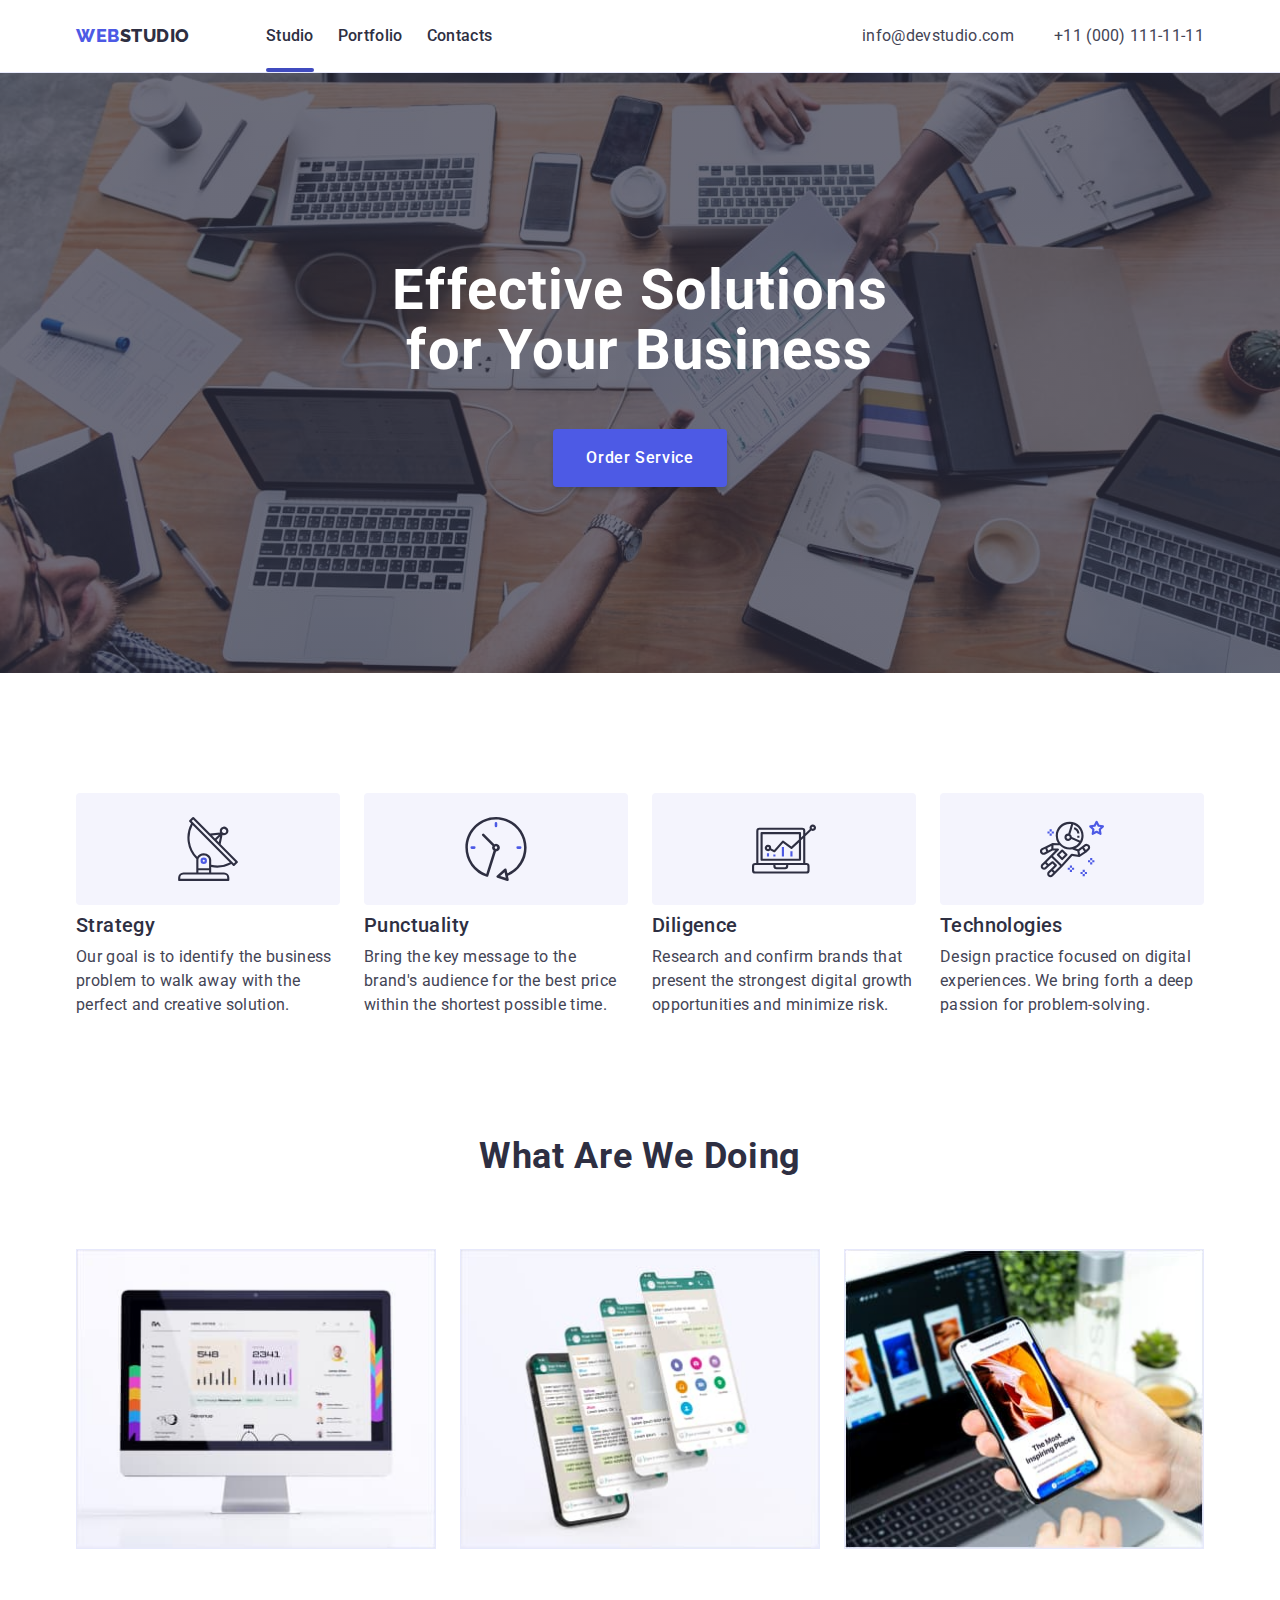
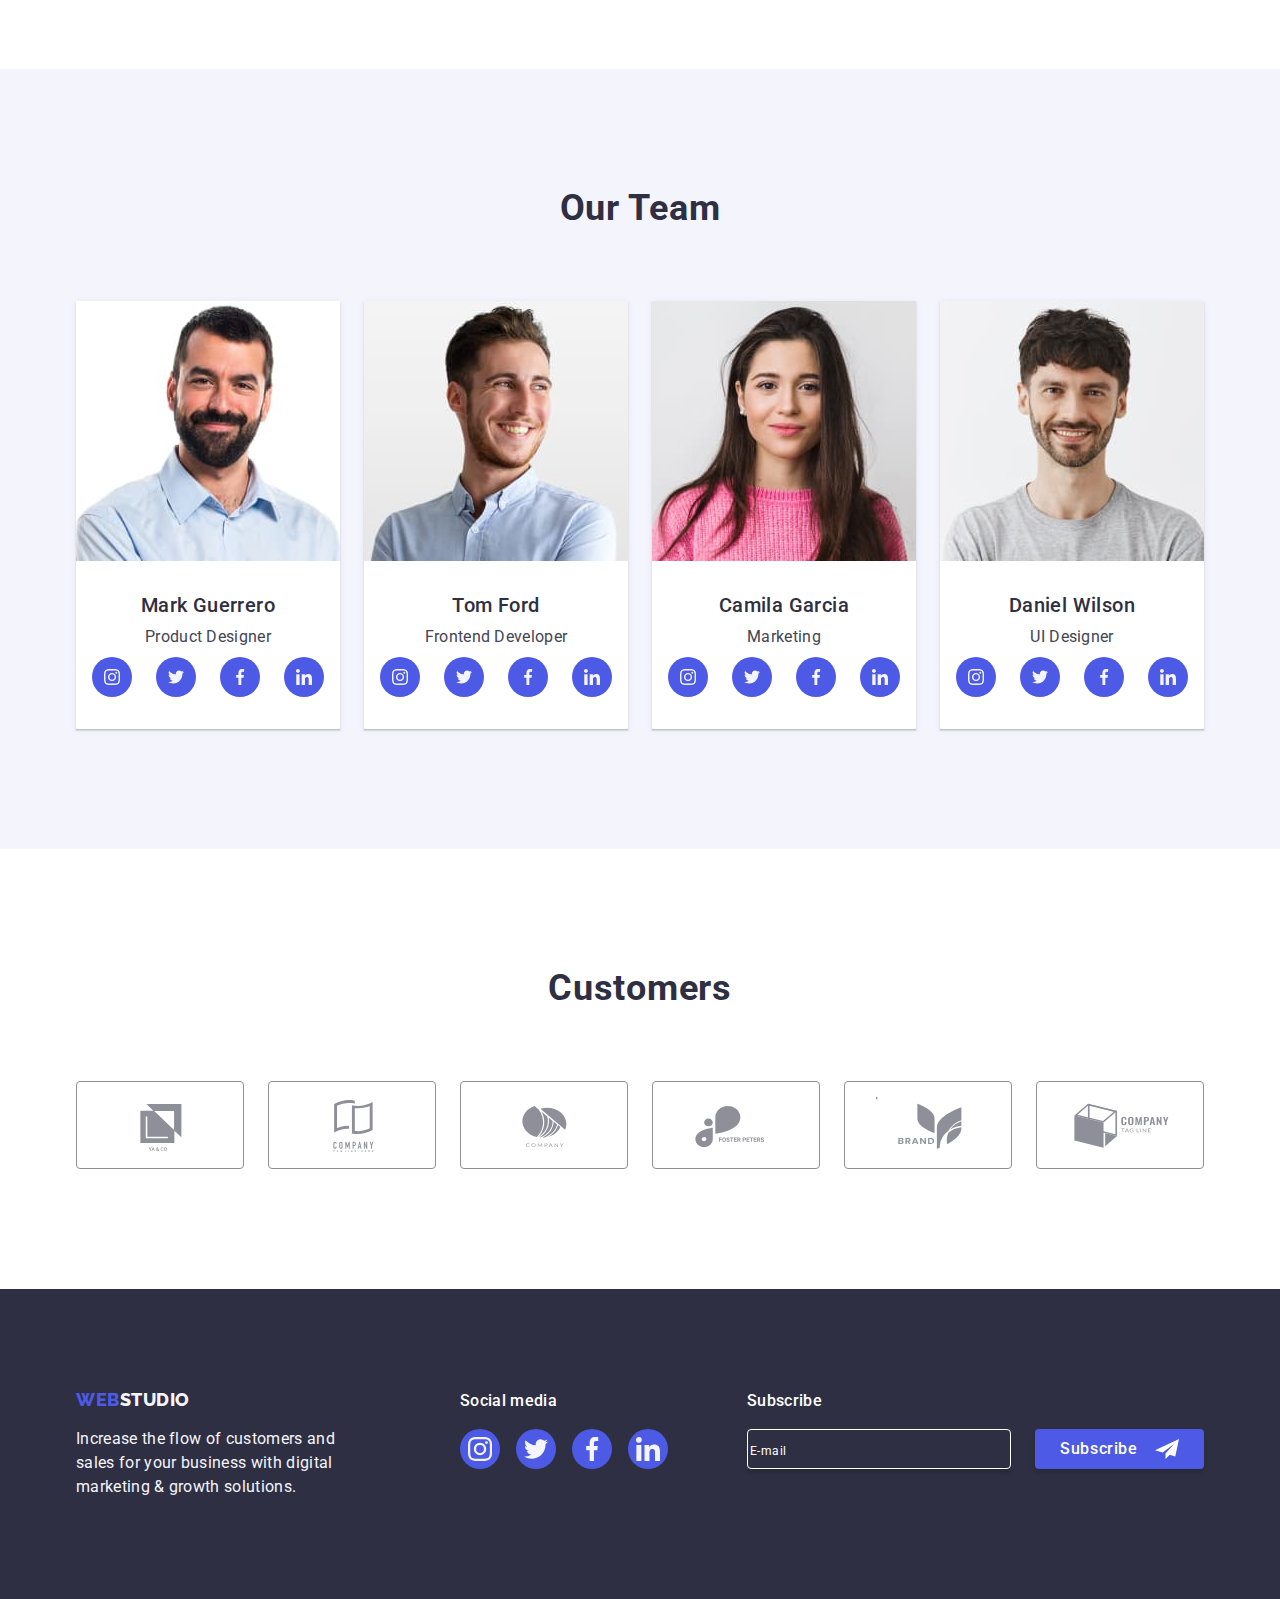
==== index.html @ f4c7390f "done modal and footer form" ====
<!DOCTYPE html>
<html lang="en">
  <head>
    <meta charset="UTF-8" />
    <meta http-equiv="X-UA-Compatible" content="IE=edge" />
    <meta name="viewport" content="width=device-width, initial-scale=1.0" />
    <title>Webstudio</title>
    <link rel="preconnect" href="https://fonts.googleapis.com" />
    <link rel="preconnect" href="https://fonts.gstatic.com" crossorigin />
    <link
      href="https://fonts.googleapis.com/css2?family=Raleway:wght@800&family=Roboto:wght@400;500;700;900&display=swap"
      rel="stylesheet"
    />
    <link
      rel="stylesheet"
      href="https://cdnjs.cloudflare.com/ajax/libs/modern-normalize/2.0.0/modern-normalize.min.css"
    />
    <link rel="stylesheet" href="./css/styles.css" />
  </head>
  <body>
    <!-- Header -->
    <header class="header">
      <div class="container page-header">
        <nav class="header-nav">
          <a class="logo link" href="./index.html"
            >Web<span class="studio-header-logo">Studio</span></a
          >
          <ul class="list header-list">
            <li class="item">
              <a class="header-link current-link-page link" href="./index.html"
                >Studio</a
              >
            </li>
            <li class="item">
              <a class="header-link link" href="./portfolio.html">Portfolio</a>
            </li>
            <li class="item">
              <a class="header-link link" href="">Contacts</a>
            </li>
          </ul>
        </nav>
        <address>
          <ul class="list address-list">
            <li class="item">
              <a class="address-link link" href="mailto:info@devstudio.com"
                >info@devstudio.com</a
              >
            </li>
            <li class="item">
              <a class="address-link link" href="tel:+110001111111"
                >+11 (000) 111-11-11</a
              >
            </li>
          </ul>
        </address>
      </div>
    </header>
    <main>
      <!-- Hero -->
      <section class="hero overlay">
        <div class="container">
          <h1 class="hero-title">Effective Solutions for Your Business</h1>
          <button class="hero-btn" type="button" data-modal-open>
            Order Service
          </button>
        </div>
      </section>

      <!-- Our ADVANTAGES -->

      <section class="section">
        <div class="container">
          <h2 class="visually-hidden">Our advantages</h2>
          <ul class="advantages-list list">
            <li class="item">
              <div class="item-icon-advantages">
                <svg class="icon-advantages" width="64" height="64">
                  <use href="./images/svg/symbol-defs.svg#antenna-1"></use>
                </svg>
              </div>
              <h3 class="third-title">Strategy</h3>
              <p class="secondary-text">
                Our goal is to identify the business problem to walk away with
                the perfect and creative solution.
              </p>
            </li>
            <li class="item">
              <div class="item-icon-advantages">
                <svg class="icon-advantages" width="64" height="64">
                  <use href="./images/svg/symbol-defs.svg#clock-2"></use>
                </svg>
              </div>
              <h3 class="third-title">Punctuality</h3>
              <p class="secondary-text">
                Bring the key message to the brand's audience for the best price
                within the shortest possible time.
              </p>
            </li>
            <li class="item">
              <div class="item-icon-advantages">
                <svg class="icon-advantages" width="64" height="64">
                  <use href="./images/svg/symbol-defs.svg#diagram-3"></use>
                </svg>
              </div>
              <h3 class="third-title">Diligence</h3>
              <p class="secondary-text">
                Research and confirm brands that present the strongest digital
                growth opportunities and minimize risk.
              </p>
            </li>
            <li class="item">
              <div class="item-icon-advantages">
                <svg class="icon-advantages" width="64" height="64">
                  <use href="./images/svg/symbol-defs.svg#astronaut-4"></use>
                </svg>
              </div>
              <h3 class="third-title">Technologies</h3>
              <p class="secondary-text">
                Design practice focused on digital experiences. We bring forth a
                deep passion for problem-solving.
              </p>
            </li>
          </ul>
        </div>
      </section>
      <!-- What are we doing -->
      <section class="section doing">
        <div class="container">
          <h2 class="second-title">What are we doing</h2>
          <ul class="list doing-list">
            <li class="item">
              <img
                src="./images/img-1.jpg"
                alt="Computer"
                width="360"
                height="300"
              />
            </li>
            <li class="item">
              <img
                src="./images/img-2.jpg"
                alt="Phone"
                width="360"
                height="300"
              />
            </li>
            <li class="item">
              <img
                src="./images/img-3.jpg"
                alt="Synchronization"
                width="360"
                height="300"
              />
            </li>
          </ul>
        </div>
      </section>

      <!-- Our TEAM -->

      <section class="team section">
        <div class="container">
          <h2 class="second-title">Our Team</h2>
          <ul class="list team-list">
            <li class="item">
              <img
                src="./images/mark-guerrero.jpg"
                alt="Mark Guerrero"
                width="264"
                height="260"
              />
              <div class="team-img-text">
                <h3 class="third-title">Mark Guerrero</h3>
                <p class="secondary-text">Product Designer</p>

                <!-- ====== Icons SOCIAL-MEDIA -->

                <ul class="list-sm-icon list">
                  <li class="item-sm-icon">
                    <a
                      class="link-sm-icon"
                      href=""
                      rel="noopener noreferrer nofollow"
                    >
                      <svg class="sm-icon" width="16" height="16">
                        <use
                          href="./images/svg/symbol-defs.svg#instagram"
                        ></use>
                      </svg>
                    </a>
                  </li>
                  <li class="item-sm-icon">
                    <a
                      class="link-sm-icon"
                      href=""
                      rel="noopener noreferrer nofollow"
                    >
                      <svg class="sm-icon" width="16" height="16">
                        <use href="./images/svg/symbol-defs.svg#twitter"></use>
                      </svg>
                    </a>
                  </li>
                  <li class="item-sm-icon">
                    <a
                      class="link-sm-icon"
                      href=""
                      rel="noopener noreferrer nofollow"
                    >
                      <svg class="sm-icon" width="16" height="16">
                        <use href="./images/svg/symbol-defs.svg#facebook"></use>
                      </svg>
                    </a>
                  </li>
                  <li class="item-sm-icon">
                    <a
                      class="link-sm-icon"
                      href=""
                      rel="noopener noreferrer nofollow"
                    >
                      <svg class="sm-icon" width="16" height="16">
                        <use href="./images/svg/symbol-defs.svg#linkedin"></use>
                      </svg>
                    </a>
                  </li>
                </ul>
              </div>
            </li>

            <!-- ====== Icons SOCIAL-MEDIA -->

            <li class="item">
              <img
                src="./images/tom-ford.jpg"
                alt="Tom Ford"
                width="264"
                height="260"
              />
              <div class="team-img-text">
                <h3 class="third-title">Tom Ford</h3>
                <p class="secondary-text">Frontend Developer</p>
                <ul class="list-sm-icon list">
                  <li class="item-sm-icon">
                    <a
                      class="link-sm-icon"
                      href=""
                      rel="noopener noreferrer nofollow"
                    >
                      <svg class="sm-icon" width="16" height="16">
                        <use
                          href="./images/svg/symbol-defs.svg#instagram"
                        ></use>
                      </svg>
                    </a>
                  </li>
                  <li class="item-sm-icon">
                    <a
                      class="link-sm-icon"
                      href=""
                      rel="noopener noreferrer nofollow"
                    >
                      <svg class="sm-icon" width="16" height="16">
                        <use href="./images/svg/symbol-defs.svg#twitter"></use>
                      </svg>
                    </a>
                  </li>
                  <li class="item-sm-icon">
                    <a
                      class="link-sm-icon"
                      href=""
                      rel="noopener noreferrer nofollow"
                    >
                      <svg class="sm-icon" width="16" height="16">
                        <use href="./images/svg/symbol-defs.svg#facebook"></use>
                      </svg>
                    </a>
                  </li>
                  <li class="item-sm-icon">
                    <a
                      class="link-sm-icon"
                      href=""
                      rel="noopener noreferrer nofollow"
                    >
                      <svg class="sm-icon" width="16" height="16">
                        <use href="./images/svg/symbol-defs.svg#linkedin"></use>
                      </svg>
                    </a>
                  </li>
                </ul>
              </div>
            </li>
            <li class="item">
              <img
                src="./images/camila-garcia.jpg"
                alt="Camila Garcia"
                width="264"
                height="260"
              />
              <div class="team-img-text">
                <h3 class="third-title">Camila Garcia</h3>
                <p class="secondary-text">Marketing</p>
                <ul class="list-sm-icon list">
                  <li class="item-sm-icon">
                    <a
                      class="link-sm-icon"
                      href=""
                      rel="noopener noreferrer nofollow"
                    >
                      <svg class="sm-icon" width="16" height="16">
                        <use
                          href="./images/svg/symbol-defs.svg#instagram"
                        ></use>
                      </svg>
                    </a>
                  </li>
                  <li class="item-sm-icon">
                    <a
                      class="link-sm-icon"
                      href=""
                      rel="noopener noreferrer nofollow"
                    >
                      <svg class="sm-icon" width="16" height="16">
                        <use href="./images/svg/symbol-defs.svg#twitter"></use>
                      </svg>
                    </a>
                  </li>
                  <li class="item-sm-icon">
                    <a
                      class="link-sm-icon"
                      href=""
                      rel="noopener noreferrer nofollow"
                    >
                      <svg class="sm-icon" width="16" height="16">
                        <use href="./images/svg/symbol-defs.svg#facebook"></use>
                      </svg>
                    </a>
                  </li>
                  <li class="item-sm-icon">
                    <a
                      class="link-sm-icon"
                      href=""
                      rel="noopener noreferrer nofollow"
                    >
                      <svg class="sm-icon" width="16" height="16">
                        <use href="./images/svg/symbol-defs.svg#linkedin"></use>
                      </svg>
                    </a>
                  </li>
                </ul>
              </div>
            </li>
            <li class="item">
              <img
                src="./images/daniel-wilson.jpg"
                alt="Daniel Wilson"
                width="264"
                height="260"
              />
              <div class="team-img-text">
                <h3 class="third-title">Daniel Wilson</h3>
                <p class="secondary-text">UI Designer</p>
                <ul class="list-sm-icon list">
                  <li class="item-sm-icon">
                    <a
                      class="link-sm-icon"
                      href=""
                      rel="noopener noreferrer nofollow"
                    >
                      <svg class="sm-icon" width="16" height="16">
                        <use
                          href="./images/svg/symbol-defs.svg#instagram"
                        ></use>
                      </svg>
                    </a>
                  </li>
                  <li class="item-sm-icon">
                    <a
                      class="link-sm-icon"
                      href=""
                      rel="noopener noreferrer nofollow"
                    >
                      <svg class="sm-icon" width="16" height="16">
                        <use href="./images/svg/symbol-defs.svg#twitter"></use>
                      </svg>
                    </a>
                  </li>
                  <li class="item-sm-icon">
                    <a
                      class="link-sm-icon"
                      href=""
                      rel="noopener noreferrer nofollow"
                    >
                      <svg class="sm-icon" width="16" height="16">
                        <use href="./images/svg/symbol-defs.svg#facebook"></use>
                      </svg>
                    </a>
                  </li>
                  <li class="item-sm-icon">
                    <a
                      class="link-sm-icon"
                      href=""
                      rel="noopener noreferrer nofollow"
                    >
                      <svg class="sm-icon" width="16" height="16">
                        <use href="./images/svg/symbol-defs.svg#linkedin"></use>
                      </svg>
                    </a>
                  </li>
                </ul>
              </div>
            </li>
          </ul>
        </div>
      </section>
    </main>

    <!-- Customers -->

    <section class="section">
      <div class="container">
        <h2 class="second-title">Customers</h2>
        <ul class="list-icon-customers list">
          <li class="item-icon-customer">
            <a
              href=""
              class="link-icon-customer"
              rel="noopener noreferrer nofollow"
            >
              <svg class="icon-customer" width="104" height="56">
                <use href="./images/svg/symbol-defs.svg#client-1"></use>
              </svg>
            </a>
          </li>
          <li class="item-icon-customer">
            <a
              href=""
              class="link-icon-customer"
              rel="noopener noreferrer nofollow"
            >
              <svg class="icon-customer" width="104" height="56">
                <use href="./images/svg/symbol-defs.svg#client-2"></use>
              </svg>
            </a>
          </li>
          <li class="item-icon-customer">
            <a
              href=""
              class="link-icon-customer"
              rel="noopener noreferrer nofollow"
            >
              <svg class="icon-customer" width="104" height="56">
                <use href="./images/svg/symbol-defs.svg#client-3"></use>
              </svg>
            </a>
          </li>
          <li class="item-icon-customer">
            <a
              href=""
              class="link-icon-customer"
              rel="noopener noreferrer nofollow"
            >
              <svg class="icon-customer" width="104" height="56">
                <use href="./images/svg/symbol-defs.svg#client-4"></use>
              </svg>
            </a>
          </li>
          <li class="item-icon-customer">
            <a
              href=""
              class="link-icon-customer"
              rel="noopener noreferrer nofollow"
            >
              <svg class="icon-customer" width="104" height="56">
                <use href="./images/svg/symbol-defs.svg#client-5"></use>
              </svg>
            </a>
          </li>
          <li class="item-icon-customer">
            <a
              href=""
              class="link-icon-customer"
              rel="noopener noreferrer nofollow"
            >
              <svg class="icon-customer" width="104" height="56">
                <use href="./images/svg/symbol-defs.svg#client-6"></use>
              </svg>
            </a>
          </li>
        </ul>
      </div>
    </section>

    <!-- Footer -->
    <footer class="footer">
      <div class="container social-media">
        <div>
          <a class="logo link logo-footer" href="./index.html"
            >Web<span class="studio-footer-logo">Studio</span>
          </a>
          <p class="footer-text">
            Increase the flow of customers and sales for your business with
            digital marketing & growth solutions.
          </p>
        </div>
        <div class="sm-container">
          <p class="footer-subtitle-text">Social media</p>
          <ul class="list-sm-icon list-footer-sm list">
            <li class="item-sm-icon">
              <a
                class="link-sm-icon link-footer-sm"
                href=""
                rel="noopener noreferrer nofollow"
              >
                <svg class="sm-icon" width="24" height="24">
                  <use href="./images/svg/symbol-defs.svg#instagram"></use>
                </svg>
              </a>
            </li>
            <li class="item-sm-icon">
              <a
                class="link-sm-icon link-footer-sm"
                href=""
                rel="noopener noreferrer nofollow"
              >
                <svg class="sm-icon" width="24" height="24">
                  <use href="./images/svg/symbol-defs.svg#twitter"></use>
                </svg>
              </a>
            </li>
            <li class="item-sm-icon">
              <a
                class="link-sm-icon link-footer-sm"
                href=""
                rel="noopener noreferrer nofollow"
              >
                <svg class="sm-icon" width="24" height="24">
                  <use href="./images/svg/symbol-defs.svg#facebook"></use>
                </svg>
              </a>
            </li>
            <li class="item-sm-icon">
              <a
                class="link-sm-icon link-footer-sm"
                href=""
                rel="noopener noreferrer nofollow"
              >
                <svg class="sm-icon" width="24" height="24">
                  <use href="./images/svg/symbol-defs.svg#linkedin"></use>
                </svg>
              </a>
            </li>
          </ul>
        </div>
        <div class="container-footer-form">
          <p class="footer-subtitle-text">Subscribe</p>
          <form class="footer-form">
            <input
              class="footer-email-field"
              type="mail"
              name="mail"
              placeholder="E-mail"
              autofocus
            />
            <button class="btn-footer" type="submit">
              Subscribe
              <svg class="icon-footer" width="24" height="24">
                <use href="./images/svg/symbol-defs.svg#telegram"></use>
              </svg>
            </button>
          </form>
        </div>
      </div>
    </footer>

    <!-- ===== MODAL WINDOW ===== -->

    <div class="backdrop is-hidden" data-modal>
      <div class="modal-window">
        <button class="close-button" type="button" data-modal-close>
          <svg class="icon-close-button" width="8" height="8">
            <use href="./images/svg/symbol-defs.svg#close-button"></use>
          </svg>
        </button>

        <!-- ===== FORM in Modal window  -->

        <h2 class="modal-title">
          Leave your contacts and we will call you back
        </h2>

        <form class="modal-form">
          <label for="user-name" class="text-modal-form">Name</label>
          <div class="container-field-form">
            <input
              class="field-form"
              type="text"
              name="name"
              id="user-name"
              autofocus
            />
            <svg class="icon-modal-form" width="18" height="24">
              <use href="./images/svg/symbol-defs.svg#name"></use>
            </svg>
          </div>

          <label for="user-phone" class="text-modal-form">Phone</label>
          <div class="container-field-form">
            <input class="field-form" type="tel" name="phone" id="user-phone" />
            <svg class="icon-modal-form" width="18" height="24">
              <use href="./images/svg/symbol-defs.svg#phone"></use>
            </svg>
          </div>

          <label for="user-email" class="text-modal-form">Email</label>
          <div class="container-field-form">
            <input
              class="field-form"
              type="email"
              name="email"
              id="user-email"
            />
            <svg class="icon-modal-form" width="18" height="24">
              <use href="./images/svg/symbol-defs.svg#email"></use>
            </svg>
          </div>

          <label for="user-comment" class="text-modal-form">Comment</label>
          <textarea
            class="field-textarea"
            name="comment"
            id="user-comment"
            placeholder="Text input"
          ></textarea>

          <!-- ===== Checkbox ===== -->

          <div>
            <input type="checkbox" id="conditions" />
            <label class="text-modal-form" for="conditions"
              >I accept the terms and conditions of the
              <a class="policy-link" href="">Privacy Policy</a></label
            >
            <button class="btn-modal-form" type="submit">Send</button>
          </div>
        </form>
      </div>
    </div>

    <!-- ===== MODAL WINDOW ===== -->

    <!-- ===== Script-JS close modal window ===== -->

    <script src="./js/modal.js"></script>
  </body>
</html>
---- css/styles.css ----
:root {
  --color-iris: #4d5ae5;
  --color-ocean: #404bbf;
  --color-navy-blue: #2e2f42;
  --color-green: #31d0aa;
  --color-slate: #434455;
  --color-light-slate: #8e8f99;
  --color-cornflower: #e7e9fc;
  --color-cloud: #f4f4fd;
  --color-navy-blue-modal:rgba(46, 47, 66, 0.40);
  --color-grey: #2e2f42;
  --color-white: #ffffff;
  --color-dairy: #fcfcfc;

  --transition-dur-and-func: 250ms cubic-bezier(0.4, 0, 0.2, 1);
}

/* Сбрасывание стилей */

.link {
  text-decoration: none;
}

.list {
  list-style: none;
}

h1,
h2,
h3,
h4,
p {
  margin-top: 0;
  margin-bottom: 0;
}

ul {
  margin-top: 0;
  margin-bottom: 0;
  padding-left: 0;
}

img {
  display: block;
  width: 100%;
  height: auto;
}

body {
  font-family: Roboto, sans-serif;
  font-size: 16px;
  font-style: normal;
  background-color: var(--color-white);
  color: var(--color-slate);
}

.container {
  width: 1158px;
  padding-left: 15px;
  padding-right: 15px;
  margin-left: auto;
  margin-right: auto;
  /* outline: 2px solid tomato; */
}

.section {
  padding-top: 120px;
  padding-bottom: 120px;
}

/* =============== HEADER =============== */

.header {
  border-bottom: 1px solid var(--color-cornflower);
}

.logo {
  font-size: 18px;
  font-family: Raleway, sans-serif;
  font-weight: 800;
  line-height: 1.17;
  letter-spacing: 0.54px;
  text-transform: uppercase;
  color: var(--color-iris);
}

.studio-header-logo {
  color: var(--color-navy-blue);
}

/* Menu nav, address */
.header-link {
  position: relative;
  display: block;
  padding-top: 24px;
  padding-bottom: 24px;

  font-weight: 500;
  line-height: 1.5;
  letter-spacing: 0.32px;
  color: var(--color-navy-blue);

  transition: color var(--transition-dur-and-func);
}

/* ======Add bottom underline for current page===== */

.current-link-page::after{
  position: absolute;
    left: 0;
    bottom: 0;
  content: '';
  display: block;
  width: 100%;
  height: 4px;
  border-radius: 2px;
  background: var(--color-ocean);

}

/* =====Add bottom underline for current page====== */


.address-link {
  font-style: normal;
  font-weight: 400;
  line-height: 1.5;
  letter-spacing: 0.32px;
  color: inherit;

  transition: color var(--transition-dur-and-func);
}

.header-link:is(:hover, :focus),
.address-link:is(:hover, :focus) {
  color: var(--color-ocean);
}

.page-header {
  display: flex;
  justify-content: space-between;
  align-items: center;
}

.header-nav {
  display: flex;
  align-items: center;
}

.header-list {
  display: flex;
  margin-left: 76px;
  gap: 24px;
}

.address-list {
  display: flex;
}

.address-list > .item + .item {
  margin-left: 40px;
}

/* =============== HERO =============== */

.hero {
  
  padding-top: 188px;
  padding-bottom: 188px;
}

.overlay {
  height: 600px;
  max-width: 1440px;
  margin-left: auto;
  margin-right: auto;

  background-color: var(--color-navy-blue);
  background-image: linear-gradient(rgba(46, 47, 66, 0.70),rgba(46, 47, 66, 0.70)),
    url('../images/people-office.jpg');
  background-repeat: no-repeat;
  background-size: cover;
 
}

.hero-title {
  width: 496px;
  margin-left: auto;
  margin-right: auto;
  margin-bottom: 48px;

  font-size: 56px;
  font-weight: 700;
  line-height: 1.07;
  letter-spacing: 1.12px;
  color: var(--color-white);
  text-align: center;
}

.hero-btn, .btn-modal-form, .btn-footer {
  display: block;
  margin-left: auto;
  margin-right: auto;
  min-width: 169px;
  padding-top: 16px;
  padding-right: 32px;
  padding-bottom: 16px;
  padding-left: 32px;
  border: 1px solid transparent;

  font-weight: 500;
  line-height: 1.5;
  letter-spacing: 0.64px;
  color: var(--color-white);
  cursor: pointer;
  border-radius: 4px;
  background: var(--color-iris);
  box-shadow: 0px 4px 4px 0px rgba(0, 0, 0, 0.15);

  transition: background-color var(--transition-dur-and-func);
}

.hero-btn:is(:hover, :focus), .btn-modal-form:is(:hover, :focus), .btn-footer:is(:hover, :focus) {
  background-color: var(--color-ocean);
}

/* =============== Our ADVANTAGES =============== */

.visually-hidden {
  position: absolute;
  width: 1px;
  height: 1px;
  margin: -1px;
  border: 0;
  padding: 0;
  white-space: nowrap;
  clip-path: inset(100%);
  clip: rect(0 0 0 0);
  overflow: hidden;
}

.third-title {
  margin-bottom: 8px;

  font-size: 20px;
  font-weight: 500;
  line-height: 1.2;
  letter-spacing: 0.4px;
  color: var(--color-navy-blue);
}

.secondary-text, .footer-text {
  font-weight: 400;
  line-height: 1.5;
  letter-spacing: 0.32px;
}


/* Icons advantages */

.item-icon-advantages {
  display: flex;
  justify-content: center;
  align-items: center;
  width: 264px;
  height: 112px;
  margin-bottom: 8px;
  background-color: var(--color-cloud);
  border-radius: 4px;
}


.advantages-list {
  display: flex;
}

.advantages-list > .item {
  flex-basis: calc((100% - 72px) / 4);
}

.advantages-list > .item:not(:last-child) {
  margin-right: 24px;
}

/* =============== WHAT ARE WE DOING =============== */

.second-title {
  margin-bottom: 72px;

  font-size: 36px;
  font-weight: 700;
  line-height: 1.11;
  letter-spacing: 0.72px;
  text-transform: capitalize;
  text-align: center;
  color: var(--color-navy-blue);
}

.doing {
  padding-top: 0px;
}

.doing-list {
  display: flex;
}

.doing-list > .item {
  flex-basis: calc((100% - 48px) / 3);
  border: 1px solid var(--color-cornflower);
}

.doing-list > .item:not(:last-child) {
  margin-right: 24px;
}

/* =============== OUR TEAM =============== */

.team {
  background-color: var(--color-cloud);
}

.team-list {
  display: flex;
}

.team-list > .item {
  flex-basis: calc((100%-72px) / 4);
}

.team-list > .item:not(:last-child) {
  margin-right: 24px;
}

.team-list > .item {
  box-shadow: 0px 2px 1px 0px rgba(46, 47, 66, 0.08), 0px 1px 1px 0px rgba(46, 47, 66, 0.16), 0px 1px 6px 0px rgba(46, 47, 66, 0.08);
}

.team-img-text {
  padding-top: 32px;
  padding-right: 16px;
  padding-bottom: 32px;
  padding-left: 16px;
  text-align: center;

  border-radius: 0px 0px 4px 4px;
  background: var(--color-white);
}



/*======= Icons S0CIAL-MEDIA in Team=========*/

.list-sm-icon {
  display: flex;
  justify-content: center;
  align-items: center;
  gap:24px;
  margin-top: 8px;
 
}

.item-sm-icon {
  width: 40px;
  height: 40px;
  
}

.link-sm-icon {
  display: flex;
  align-items: center;
  justify-content: center;
  width:100%;
  height: 100%;
  border-radius: 50%;
  background-color: var(--color-iris);

  transition: background-color var(--transition-dur-and-func)
 
}

.link-sm-icon:is(:hover, :focus) {
  background-color: var(--color-green);
}


/* =============== CUSTOMERS icons =============== */

.list-icon-customers {
  display: flex;
  justify-content: center;
  gap:24px;
}

.item-icon-customer {
  width: 168px;
  height: 88px;

}

.link-icon-customer {
  display: flex;
  justify-content: center;
  align-items: center;
  width: 100%;
  height: 100%;
  border-radius: 4px;
  border: 1px solid var(--color-light-slate);
  color: var(--color-light-slate);

  transition: border var(--transition-dur-and-func);

}

.icon-customer {
  fill: currentColor;
  transition: fill var(--transition-dur-and-func);
}

.link-icon-customer:is(:hover, :focus) .icon-customer {
  fill:var(--color-ocean);

}

.link-icon-customer:is(:hover, :focus) {
  border: 1px solid var(--color-ocean);

}


/* =============== FOOTER =============== */

.footer {
  padding-top: 100px;
  padding-bottom: 100px;
  background-color: var(--color-navy-blue);
}

.logo-footer {
  display: block;
  margin-bottom: 17px;
}

.studio-footer-logo {
  color: var(--color-cloud);
}

.footer-text {
  width: 264px;
  color: var(--color-cloud);
  margin-right: 0px;
}

/* ======= SM in FOOTER ========== */

.social-media {
  display: flex;
 
}

.sm-container {
  margin-left: 120px;
}

.footer-subtitle-text {
  font-weight: 500;
  line-height: 1.5;
  letter-spacing: 0.32px;
  color: var(--color-white);

}

/* Icons SM in Footer */

.list-footer-sm {
  margin-top: 16px;
  gap:16px;
}

/* ====== FOOTER FORM */

.container-footer-form {
  margin-left: auto;
}
.footer-form {
  display: flex;
  margin-top: 16px;
 
}

.btn-footer {
display: flex;
align-items: center;
justify-content: space-between;

padding-top: 8px;
padding-right: 24px;
padding-bottom: 8px;
padding-left: 24px;

width: 165px;
height: 40px;

}

.footer-email-field {
  width: 264px;
  height: 40px;
  margin-right: 24px;

  color: var(--color-white);
  background-color: var(--color-navy-blue);
  border-radius: 4px;
  border: 1px solid var(--color-white);
  box-shadow: 0px 4px 4px 0px rgba(0, 0, 0, 0.15);
  outline: none;

}

.icon-footer {
 

}



/* =============== PORTFOLIO =============== */

/* Filter buttons */

.portfolio {
  padding-top: 96px;
}

.filter-list {
  display: flex;
  margin-bottom: 72px;
  gap: 24px;
  justify-content: center;
  align-items: center;
}

.filter-btn {
  padding-top: 12px;
  padding-right: 24px;
  padding-bottom: 12px;
  padding-left: 24px;

  font-weight: 500;
  line-height: 1.5;
  letter-spacing: 0.64px;
  color: var(--color-iris);
  background-color: var(--color-cloud);
  border-radius: 4px;
  border: 1px solid var(--color-cornflower);
  cursor: pointer;

  transition: color var(--transition-dur-and-func), background-color var(--transition-dur-and-func), border-color var(--transition-dur-and-func), box-shadow var(--transition-dur-and-func);
}

.filter-btn:is(:hover, :focus) {
  color: var(--color-white);
  background-color: var(--color-ocean);
  border-color: transparent;
  box-shadow: 0px 2px 2px 0px rgba(0, 0, 0, 0.12), 0px 2px 1px 0px rgba(0, 0, 0, 0.08), 0px 3px 1px 0px rgba(0, 0, 0, 0.10);
}

.portfolio-list {
  display: flex;
  flex-wrap: wrap;
  gap: 48px 24px;
}

.portfolio-list > .portfolio-item {
  flex-basis: calc((100% - 48px) / 3);
}
/* ===== Can use instead gap ===== */

/* .portfolio-list > .item {
  margin-right: 24px;
  margin-bottom: 48px;
}

.portfolio-list > .item:nth-child(3n) {
  margin-right: 0px;
  margin-bottom: 0px;
} */

.portfolio-text {
  color: var(--color-slate);
}

.portfolio-img-text {
  padding-top: 32px;
  padding-right: 16px;
  padding-bottom: 32px;
  padding-left: 16px;
  border: 1px solid var(--color-cornflower);
  border-top: 0;
  background: var(--color-white);
}

.portfolio-link {
  display: block;

  transition: box-shadow var(--transition-dur-and-func);
}

.portfolio-link:is(:hover, :focus) {
  box-shadow: 0px 2px 1px 0px rgba(46, 47, 66, 0.08),
    0px 1px 1px 0px rgba(46, 47, 66, 0.16),
    0px 1px 6px 0px rgba(46, 47, 66, 0.08);

}

/* ===== PORTFOLIO-OVERLAY ===== */


.portfolio-list-img-wrapper {
  position: relative;
  overflow: hidden;
}


.portfolio-overlay {
  position: absolute;
  top:0;
  left: 0;
  width: 100%;
  height: 100%;
  overflow: auto;
  
  padding-top: 40px;
  padding-right: 32px;
  padding-bottom: 40px;
  padding-left: 32px;

  font-weight: 400;
  line-height: 24px;
  letter-spacing: 0.32px;
  color: var(--color-cloud);
  background-color: var(--color-iris);
 

  transform: translateY(100%);
  transition: transform var(--transition-dur-and-func) ;
}

.portfolio-link:is(:hover, :focus) .portfolio-overlay {
  transform: translateY(0);
}


/* ===== MODAL WINDOW ===== */

.backdrop {
  position: fixed;
  top:0;
  left:0;
  width: 100%;
  height: 100%;
  background-color: rgba(46, 47, 66, 0.40);
  opacity:1;
 
  transition: opacity var(--transition-dur-and-func), visibility var(--transition-dur-and-func);
 
}

.backdrop.is-hidden {
  visibility: hidden;
  opacity: 0;
  pointer-events: none;

}

.backdrop.is-hidden .modal-window {
  transform: translate(-50%, -50%) scale(0.8);
  
}

.modal-window {
  padding-top: 72px;
  padding-bottom:24px;
  padding-right: 24px;
  padding-left: 24px;


  position: absolute;
  top: 50%;
  left: 50%;
  z-index: 100;
  width: 408px;
 
  background-color: var(--color-dairy);
  border-radius: 4px;
  box-shadow: 0px 2px 1px 0px rgba(0, 0, 0, 0.20), 0px 1px 3px 0px rgba(0, 0, 0, 0.12), 0px 1px 1px 0px rgba(0, 0, 0, 0.14);

  transform: translate(-50%, -50%) scale(1.2);
  transition: transform var(--transition-dur-and-func);
}


.close-button {
  position: absolute;
  top:24px;
  right: 24px;
  width: 24px;
  height: 24px;
  padding: 0;

  display: flex;
  align-items:center;
  justify-content: center;

  border-radius: 50%;
  color:var(--color-navy-blue);
  border: 1px solid rgba(0, 0, 0, 0.10);
  background-color: var(--color-cornflower);
  cursor: pointer;

  transition: background-color var(--transition-dur-and-func) ;
}

.icon-close-button {
  fill:currentColor;
  transition: fill var(--transition-dur-and-func);

}

.close-button:is(:hover, :focus) {
  background-color: var(--color-ocean);
}

.close-button:is(:hover, :focus) .icon-close-button {
fill: var(--color-white);
}

   /* ===== FORM in Modal window ===== */

.modal-title {
    
    margin-bottom: 16px;

    font-size:inherit ;
    font-weight: 500;
    line-height: 1.5;
    letter-spacing: 0.32px;
    color: var(--color-navy-blue);
    text-align: center;
}

.modal-form {
 
  display: flex;
  flex-direction: column;
 
}

.container-field-form {
  position: relative;
  margin-bottom: 8px;
}


.field-form, .field-textarea {
  padding-top: 8px;
  padding-bottom: 8px;
  padding-right: 8px;
  padding-left: 38px;

  
  width: 100%;
  height: 40px;
  border-radius: 4px;
  border: 1px solid var(--color-navy-blue-modal);
  outline: none;

  transition: border var(--transition-dur-and-func);
}


.field-textarea {
  padding-left: 16px;
  margin-bottom: 16px;
  resize:none;
  height: 120px;

}

.field-textarea::placeholder, .footer-email-field::placeholder, .text-modal-form, .policy-link {
  
  font-size: 12px;
  font-weight: 400;
  line-height: 1.17;
  letter-spacing: 0.48px;
  color: var(--color-light-slate);
  
}

.footer-email-field::placeholder {
  line-height: 2;
  color: var(--color-white);

}

.text-modal-form {
  margin-bottom: 4px;
}


.field-textarea::placeholder {
  color: var(--color-navy-blue-modal);

}

.icon-modal-form {
  position: absolute;
  top:50%;
  left:16px;
  fill: var(--color-navy-blue);

  transform: translateY(-50%);

  transition: fill var(--transition-dur-and-func);
  
}

.policy-link {
  line-height: 1.33;
  color: var(--color-iris);

}

.btn-modal-form {
  margin-top: 24px;
}

 .field-form:focus,
 .field-textarea:focus {
  border: 1px solid var(--color-iris);
 }

.field-form:focus + .icon-modal-form {
  fill:var(--color-iris);
}
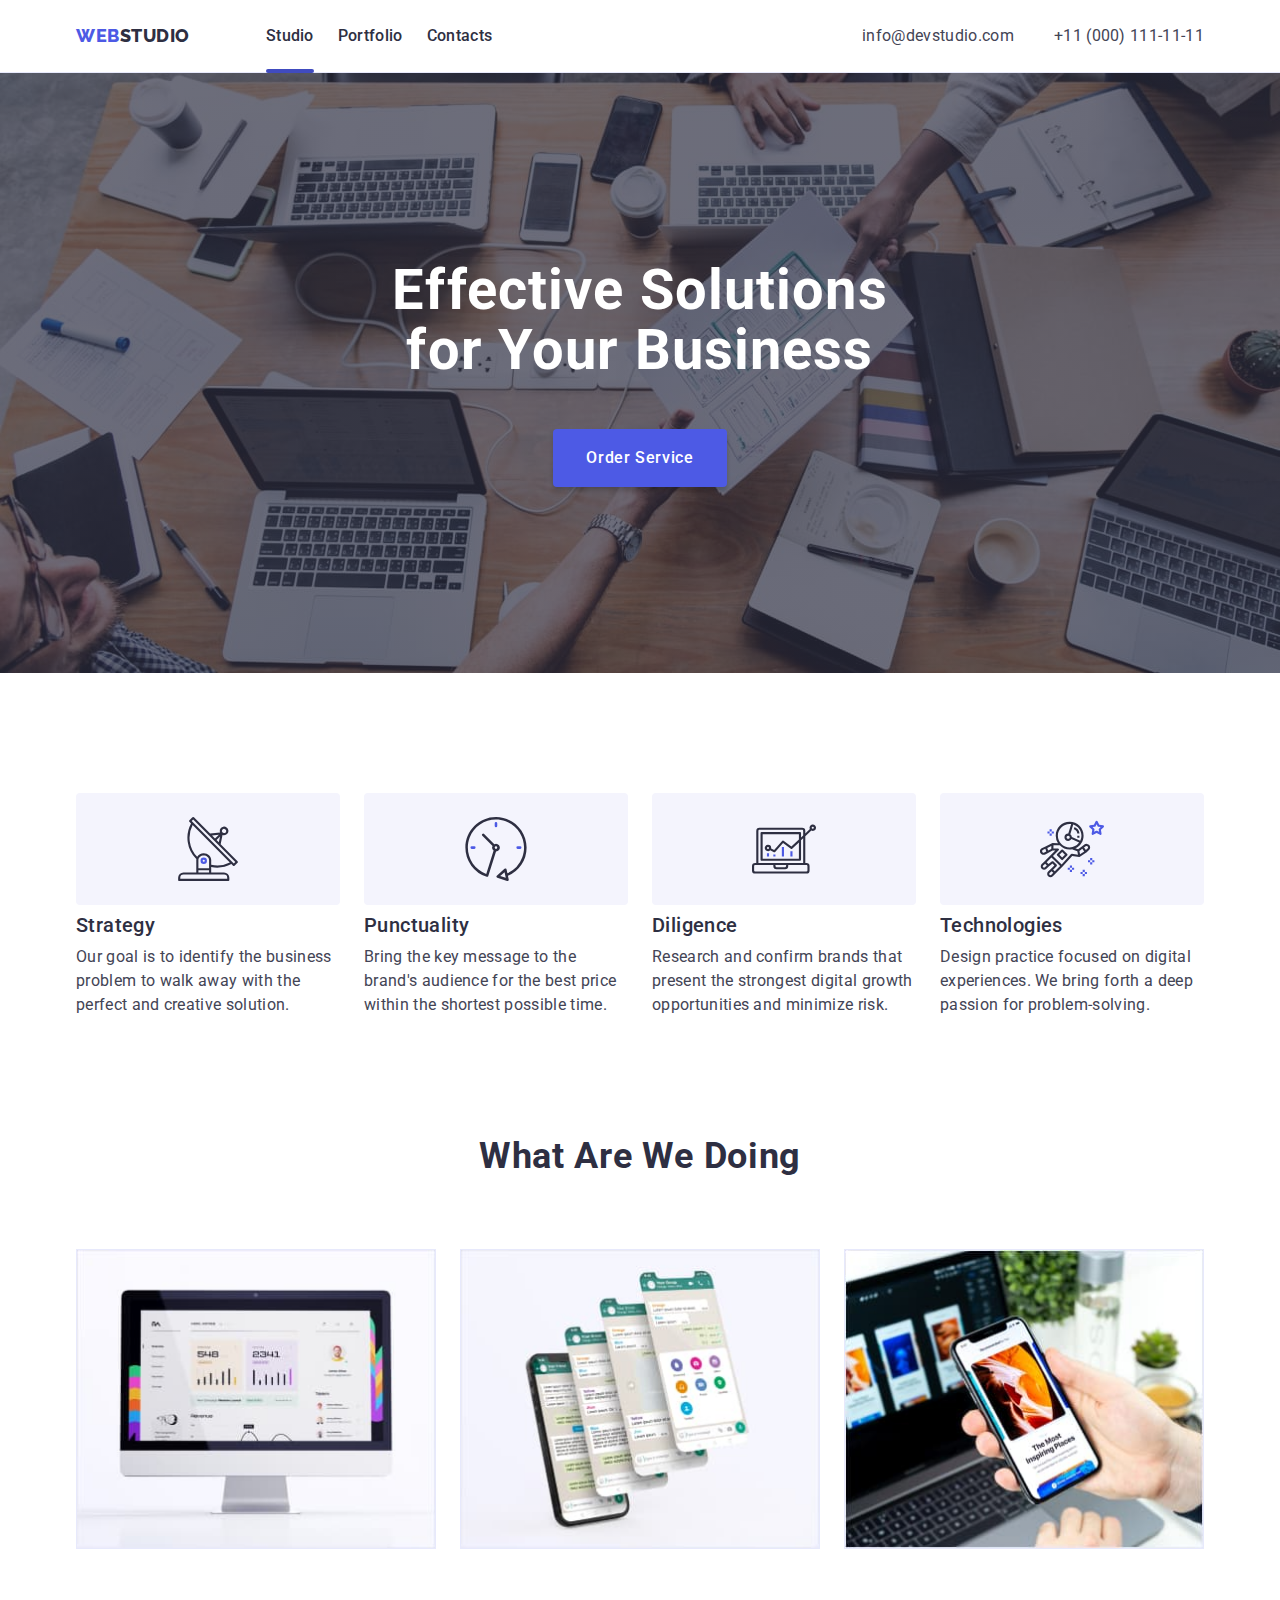
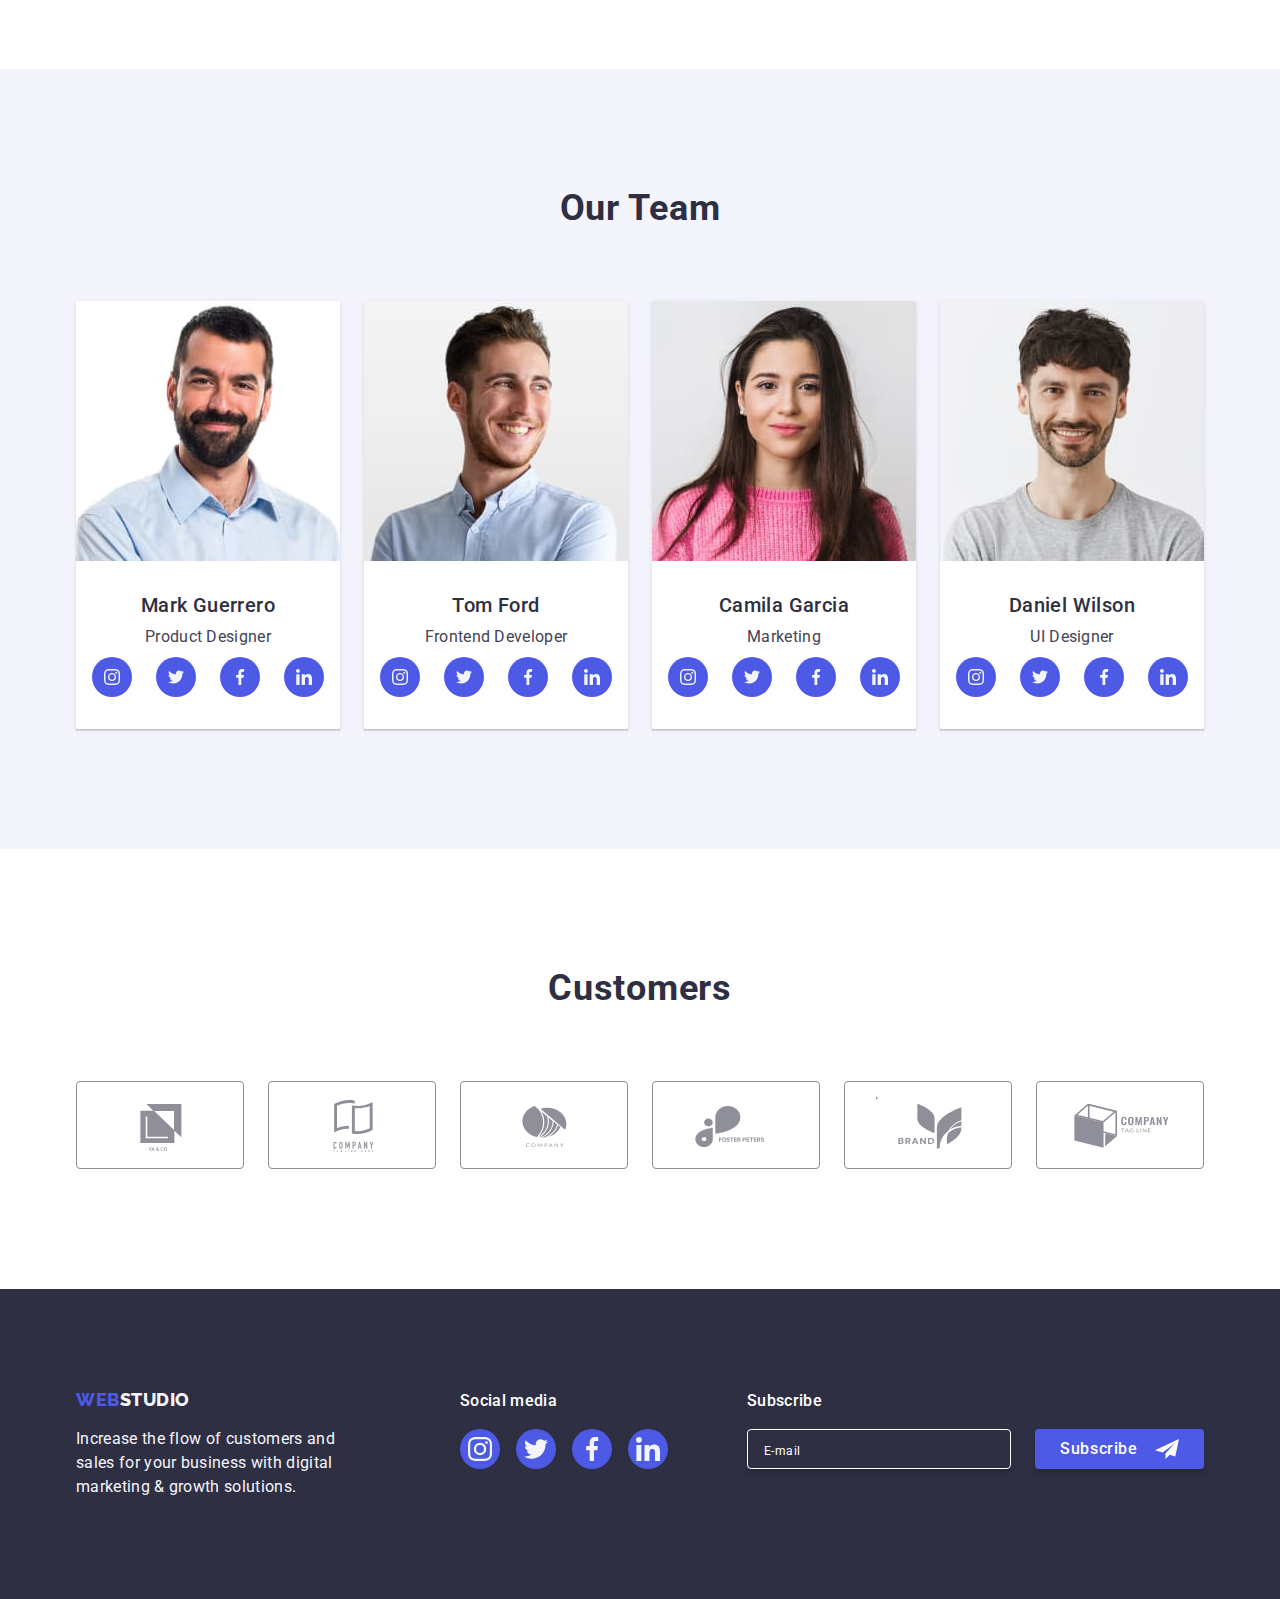
==== commit 61636952: "done checkbox" ====
--- a/index.html
+++ b/index.html
@@ -553,13 +553,15 @@
         <div class="container-footer-form">
           <p class="footer-subtitle-text">Subscribe</p>
           <form class="footer-form">
-            <input
-              class="footer-email-field"
-              type="mail"
-              name="mail"
-              placeholder="E-mail"
-              autofocus
-            />
+            <label>
+              <input
+                class="footer-email-input"
+                type="email"
+                name="email"
+                placeholder="E-mail"
+                required
+              />
+            </label>
             <button class="btn-footer" type="submit">
               Subscribe
               <svg class="icon-footer" width="24" height="24">
@@ -583,47 +585,56 @@
 
         <!-- ===== FORM in Modal window  -->
 
-        <h2 class="modal-title">
-          Leave your contacts and we will call you back
-        </h2>
-
-        <form class="modal-form">
-          <label for="user-name" class="text-modal-form">Name</label>
-          <div class="container-field-form">
+        <p class="modal-title">Leave your contacts and we will call you back</p>
+
+        <form class="modal-form" autocomplete="off">
+          <label for="user-name" class="modal-form-label">Name</label>
+          <div class="modal-form-input-wrapper">
             <input
-              class="field-form"
+              class="modal-form-input"
               type="text"
               name="name"
               id="user-name"
-              autofocus
+              required
+              pattern="[a-zA-Z]+$"
+              minlength="2"
             />
             <svg class="icon-modal-form" width="18" height="24">
               <use href="./images/svg/symbol-defs.svg#name"></use>
             </svg>
           </div>
 
-          <label for="user-phone" class="text-modal-form">Phone</label>
-          <div class="container-field-form">
-            <input class="field-form" type="tel" name="phone" id="user-phone" />
+          <label for="user-phone" class="modal-form-label">Phone</label>
+          <div class="modal-form-input-wrapper">
+            <input
+              class="modal-form-input"
+              type="tel"
+              name="phone"
+              id="user-phone"
+              required
+              pattern="[0-9]{3}-[0-9]{3}-[0-9]{2}-[0-9]{2}"
+              title="[xxx-xxx-xx-xx]"
+            />
             <svg class="icon-modal-form" width="18" height="24">
               <use href="./images/svg/symbol-defs.svg#phone"></use>
             </svg>
           </div>
 
-          <label for="user-email" class="text-modal-form">Email</label>
-          <div class="container-field-form">
+          <label for="user-email" class="modal-form-label">Email</label>
+          <div class="modal-form-input-wrapper">
             <input
-              class="field-form"
+              class="modal-form-input"
               type="email"
               name="email"
               id="user-email"
+              required
             />
             <svg class="icon-modal-form" width="18" height="24">
               <use href="./images/svg/symbol-defs.svg#email"></use>
             </svg>
           </div>
 
-          <label for="user-comment" class="text-modal-form">Comment</label>
+          <label for="user-comment" class="modal-form-label">Comment</label>
           <textarea
             class="field-textarea"
             name="comment"
@@ -633,19 +644,28 @@
 
           <!-- ===== Checkbox ===== -->
 
-          <div>
-            <input type="checkbox" id="conditions" />
-            <label class="text-modal-form" for="conditions"
-              >I accept the terms and conditions of the
-              <a class="policy-link" href="">Privacy Policy</a></label
-            >
-            <button class="btn-modal-form" type="submit">Send</button>
+          <div class="checkbox-wrapper">
+            <label class="modal-form-label checkbox-label">
+              <input
+                class="checkbox-input visually-hidden"
+                type="checkbox"
+                name="user-policy"
+              />
+
+              <svg class="checkbox-icon" width="16" height="16">
+                <use href="./images/svg/symbol-defs.svg#vector"></use>
+              </svg>
+              <span class="empty-checkbox"></span>
+              I accept the terms and conditions of the&nbsp;
+              <a class="policy-link" href="">Privacy Policy</a>
+            </label>
           </div>
+          <button class="btn-modal-form" type="submit">Send</button>
         </form>
       </div>
     </div>
 
-    <!-- ===== MODAL WINDOW ===== -->
+    <!-- ===== MODAL WINDOW visually-hidden ===== -->
 
     <!-- ===== Script-JS close modal window ===== -->
 
--- a/css/styles.css
+++ b/css/styles.css
@@ -60,7 +60,7 @@
   padding-right: 15px;
   margin-left: auto;
   margin-right: auto;
-  /* outline: 2px solid tomato; */
+  
 }
 
 .section {
@@ -107,8 +107,9 @@
 
 .current-link-page::after{
   position: absolute;
-    left: 0;
-    bottom: 0;
+  left: 0;
+  bottom: -1px;
+
   content: '';
   display: block;
   width: 100%;
@@ -481,6 +482,7 @@
 .container-footer-form {
   margin-left: auto;
 }
+
 .footer-form {
   display: flex;
   margin-top: 16px;
@@ -502,9 +504,10 @@
 
 }
 
-.footer-email-field {
+.footer-email-input {
   width: 264px;
   height: 40px;
+  padding-left: 16px;
   margin-right: 24px;
 
   color: var(--color-white);
@@ -515,12 +518,6 @@
   outline: none;
 
 }
-
-.icon-footer {
- 
-
-}
-
 
 
 /* =============== PORTFOLIO =============== */
@@ -755,13 +752,13 @@
  
 }
 
-.container-field-form {
+.modal-form-input-wrapper {
   position: relative;
   margin-bottom: 8px;
 }
 
 
-.field-form, .field-textarea {
+.modal-form-input, .field-textarea {
   padding-top: 8px;
   padding-bottom: 8px;
   padding-right: 8px;
@@ -772,7 +769,7 @@
   height: 40px;
   border-radius: 4px;
   border: 1px solid var(--color-navy-blue-modal);
-  outline: none;
+ 
 
   transition: border var(--transition-dur-and-func);
 }
@@ -786,7 +783,7 @@
 
 }
 
-.field-textarea::placeholder, .footer-email-field::placeholder, .text-modal-form, .policy-link {
+.field-textarea::placeholder, .footer-email-input::placeholder, .modal-form-label, .policy-link {
   
   font-size: 12px;
   font-weight: 400;
@@ -796,13 +793,14 @@
   
 }
 
-.footer-email-field::placeholder {
+.footer-email-input::placeholder {
+ 
   line-height: 2;
   color: var(--color-white);
 
 }
 
-.text-modal-form {
+.modal-form-label {
   margin-bottom: 4px;
 }
 
@@ -816,6 +814,8 @@
   position: absolute;
   top:50%;
   left:16px;
+
+ 
   fill: var(--color-navy-blue);
 
   transform: translateY(-50%);
@@ -834,11 +834,79 @@
   margin-top: 24px;
 }
 
- .field-form:focus,
+ .modal-form-input:focus,
  .field-textarea:focus {
+  outline: none;
   border: 1px solid var(--color-iris);
+  
  }
 
-.field-form:focus + .icon-modal-form {
+.modal-form-input:focus + .icon-modal-form {
   fill:var(--color-iris);
-}+}
+
+.checkbox-label {
+  position: relative;
+  display: flex;
+  align-items: center;
+  margin-bottom: 0px;
+
+}
+
+.empty-checkbox {
+  margin-right: 8px;
+  width: 16px;
+  height: 16px;
+  border-radius: 1px;
+  border: 1px solid var(--color-navy-blue-modal);
+
+  transition: background-color var(--transition-dur-and-func), border-color var(--transition-dur-and-func);
+  
+}
+
+.checkbox-icon {
+  position: absolute;
+  fill: var(--color-cloud);
+  opacity: 0;
+
+  transition: opacity var(--transition-dur-and-func) ;
+}
+
+.checkbox-input {
+  margin: 0;
+}
+
+.checkbox-input:checked ~ .empty-checkbox {
+  background-color: var(--color-ocean);
+  border-color: var(--color-ocean);
+}
+
+.checkbox-input:checked + .checkbox-icon {
+  opacity: 1;
+}
+
+
+
+
+/* 
+.checkbox-label::before {
+  content: '';
+  display: block;
+  width: 16px;
+  height: 16px;
+  border-radius: 2px;
+  border: 1px solid var(--color-navy-blue-modal);
+  background-image: url('../images/svg/vector.svg');
+  background-repeat: no-repeat;
+  background-size: 10px 8px;
+  background-position:center;
+  
+}
+
+
+
+.checkbox-input:checked + .checkbox-label:before {
+  background-color: var(--color-ocean);
+  border: 1px solid var(--color-ocean);
+  
+} */